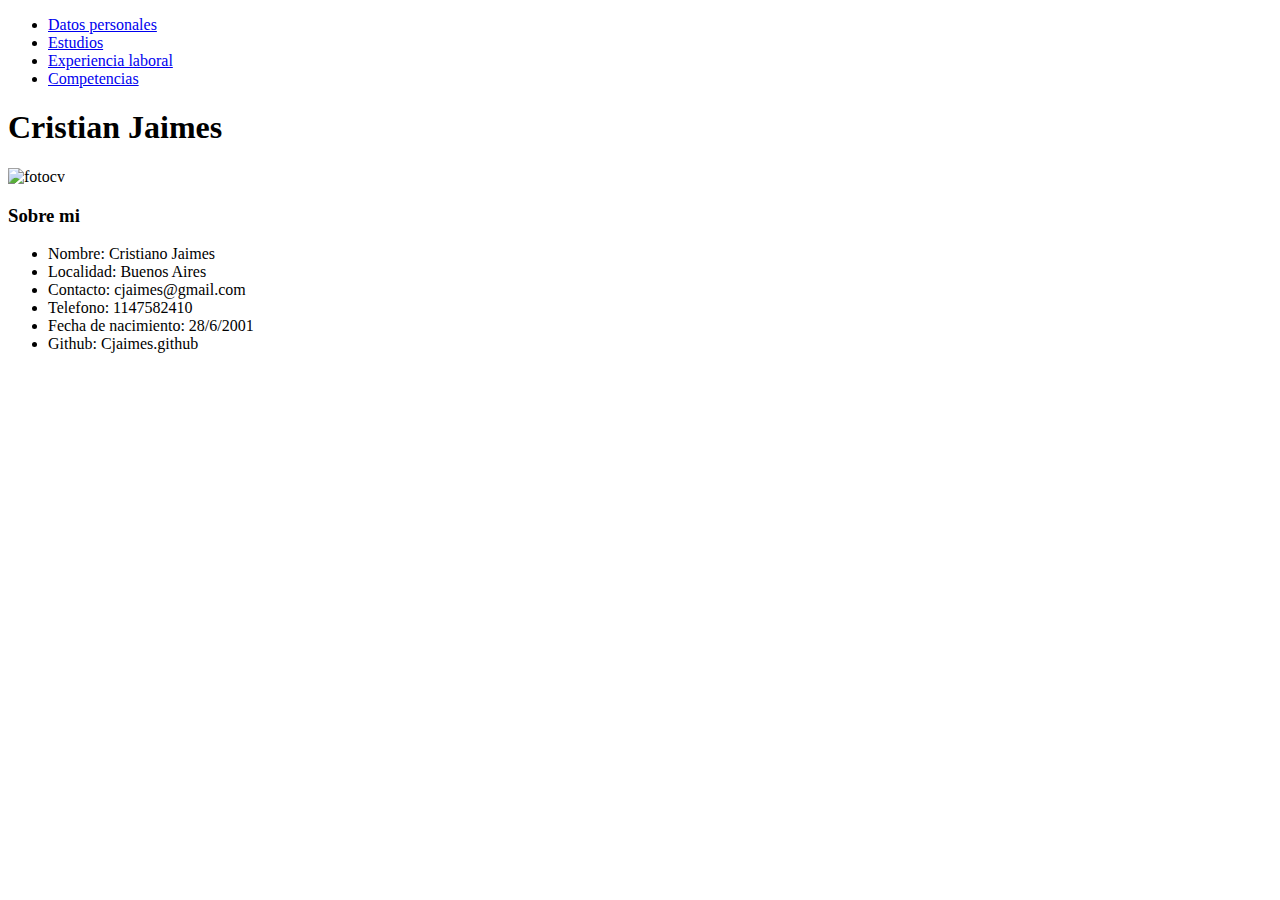
==== index.html @ 922b1c63 "version1" ====
<!DOCTYPE html>
<html lang="en">
<head>
    <meta charset="UTF-8">
    <meta http-equiv="X-UA-Compatible" content="IE=edge">
    <meta name="viewport" content="width=device-width, initial-scale=1.0">
    <title>CV</title>
</head>
<body>
    <header>
        <ul>
            <li> <a href="./index.html">Datos personales</a></li>
            <li> <a href="./estudios.html">Estudios</a> </li>
            <li> <a href="./experiencia_laboral.html">Experiencia laboral</a></li>
            <li> <a href="competencias.html">Competencias</a></li>
        </ul>
    </header>
    <h1>Cristian Jaimes</h1>
    <img src="./assets/img/fotocv.jfif" alt="fotocv">
    <h3>Sobre mi</h3>
        <ul>
            <li>Nombre: Cristiano Jaimes</li>
            <li>Localidad: Buenos Aires</li>
            <li>Contacto: cjaimes@gmail.com</li>
            <li>Telefono: 1147582410</li>
            <li>Fecha de nacimiento: 28/6/2001</li>
            <li>Github: Cjaimes.github</li>
        </ul>
    
</body>
</html>
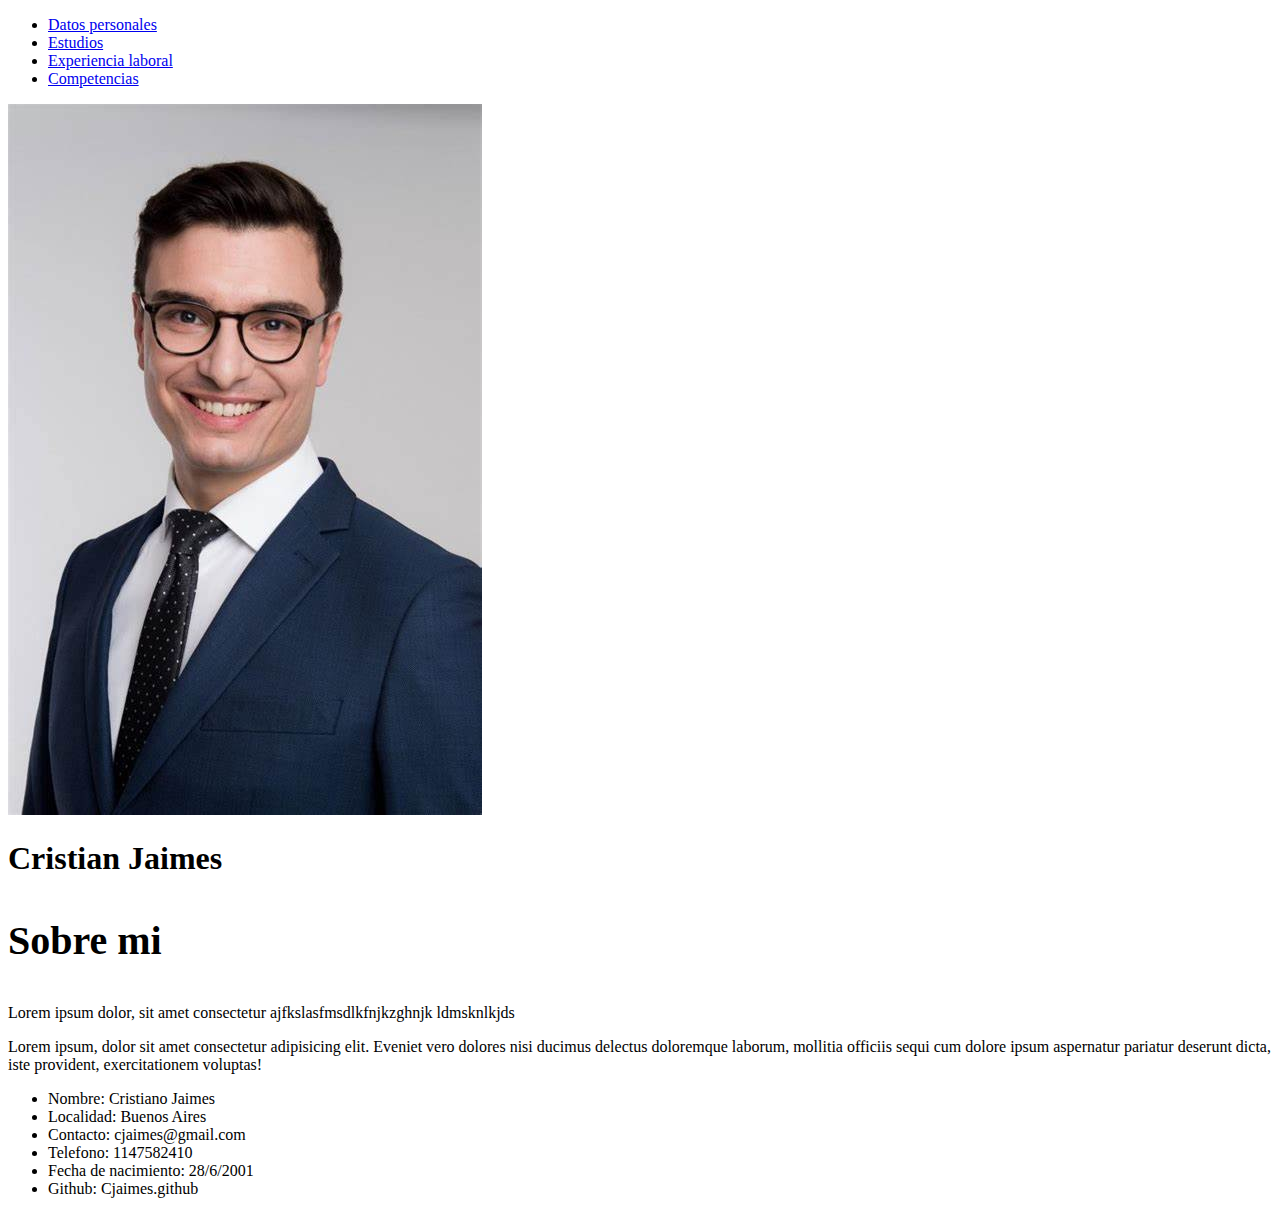
==== commit 8bd32c7a: "agregado de css" ====
--- a/index.html
+++ b/index.html
@@ -4,27 +4,34 @@
     <meta charset="UTF-8">
     <meta http-equiv="X-UA-Compatible" content="IE=edge">
     <meta name="viewport" content="width=device-width, initial-scale=1.0">
+    <link rel="stylesheet" href="./css/styles.css">
     <title>CV</title>
 </head>
 <body>
     <header>
-        <ul>
-            <li> <a href="./index.html">Datos personales</a></li>
-            <li> <a href="./estudios.html">Estudios</a> </li>
-            <li> <a href="./experiencia_laboral.html">Experiencia laboral</a></li>
-            <li> <a href="competencias.html">Competencias</a></li>
+        <ul class="nav">
+            <li class="nav"> <a href="./index.html">Datos personales</a></li>
+            <li class="nav"> <a href="./estudios.html">Estudios</a> </li>
+            <li class="nav"> <a href="./experiencia_laboral.html">Experiencia laboral</a></li>
+            <li class="nav"> <a href="competencias.html">Competencias</a></li>
         </ul>
     </header>
-    <h1>Cristian Jaimes</h1>
-    <img src="./assets/img/fotocv.jfif" alt="fotocv">
-    <h3>Sobre mi</h3>
-        <ul>
-            <li>Nombre: Cristiano Jaimes</li>
-            <li>Localidad: Buenos Aires</li>
-            <li>Contacto: cjaimes@gmail.com</li>
-            <li>Telefono: 1147582410</li>
-            <li>Fecha de nacimiento: 28/6/2001</li>
-            <li>Github: Cjaimes.github</li>
+    <div class="cabeza">
+        <img class="foto" src="./assets/img/fotocv.jfif" alt="fotocv">
+        <div class="titulo">
+            <h1 >Cristian Jaimes</h1>
+        </div>
+    </div>
+    <h3 style="font-size: 2.5rem; font-weight: 600;">Sobre mi</h3>
+        <p class="estilorojo">Lorem ipsum dolor, sit amet consectetur ajfkslasfmsdlkfnjkzghnjk ldmsknlkjds </p>
+        <p class="estiloazul">Lorem ipsum, dolor sit amet consectetur adipisicing elit. Eveniet vero dolores nisi ducimus delectus doloremque laborum, mollitia officiis sequi cum dolore ipsum aspernatur pariatur deserunt dicta, iste provident, exercitationem voluptas!</p>
+        <ul class="datos">
+            <li class="pad">Nombre: Cristiano Jaimes</li>
+            <li class="pad">Localidad: Buenos Aires</li>
+            <li class="pad">Contacto: cjaimes@gmail.com</li>
+            <li class="pad">Telefono: 1147582410</li>
+            <li class="pad">Fecha de nacimiento: 28/6/2001</li>
+            <li class="pad">Github: Cjaimes.github</li>
         </ul>
     
 </body>
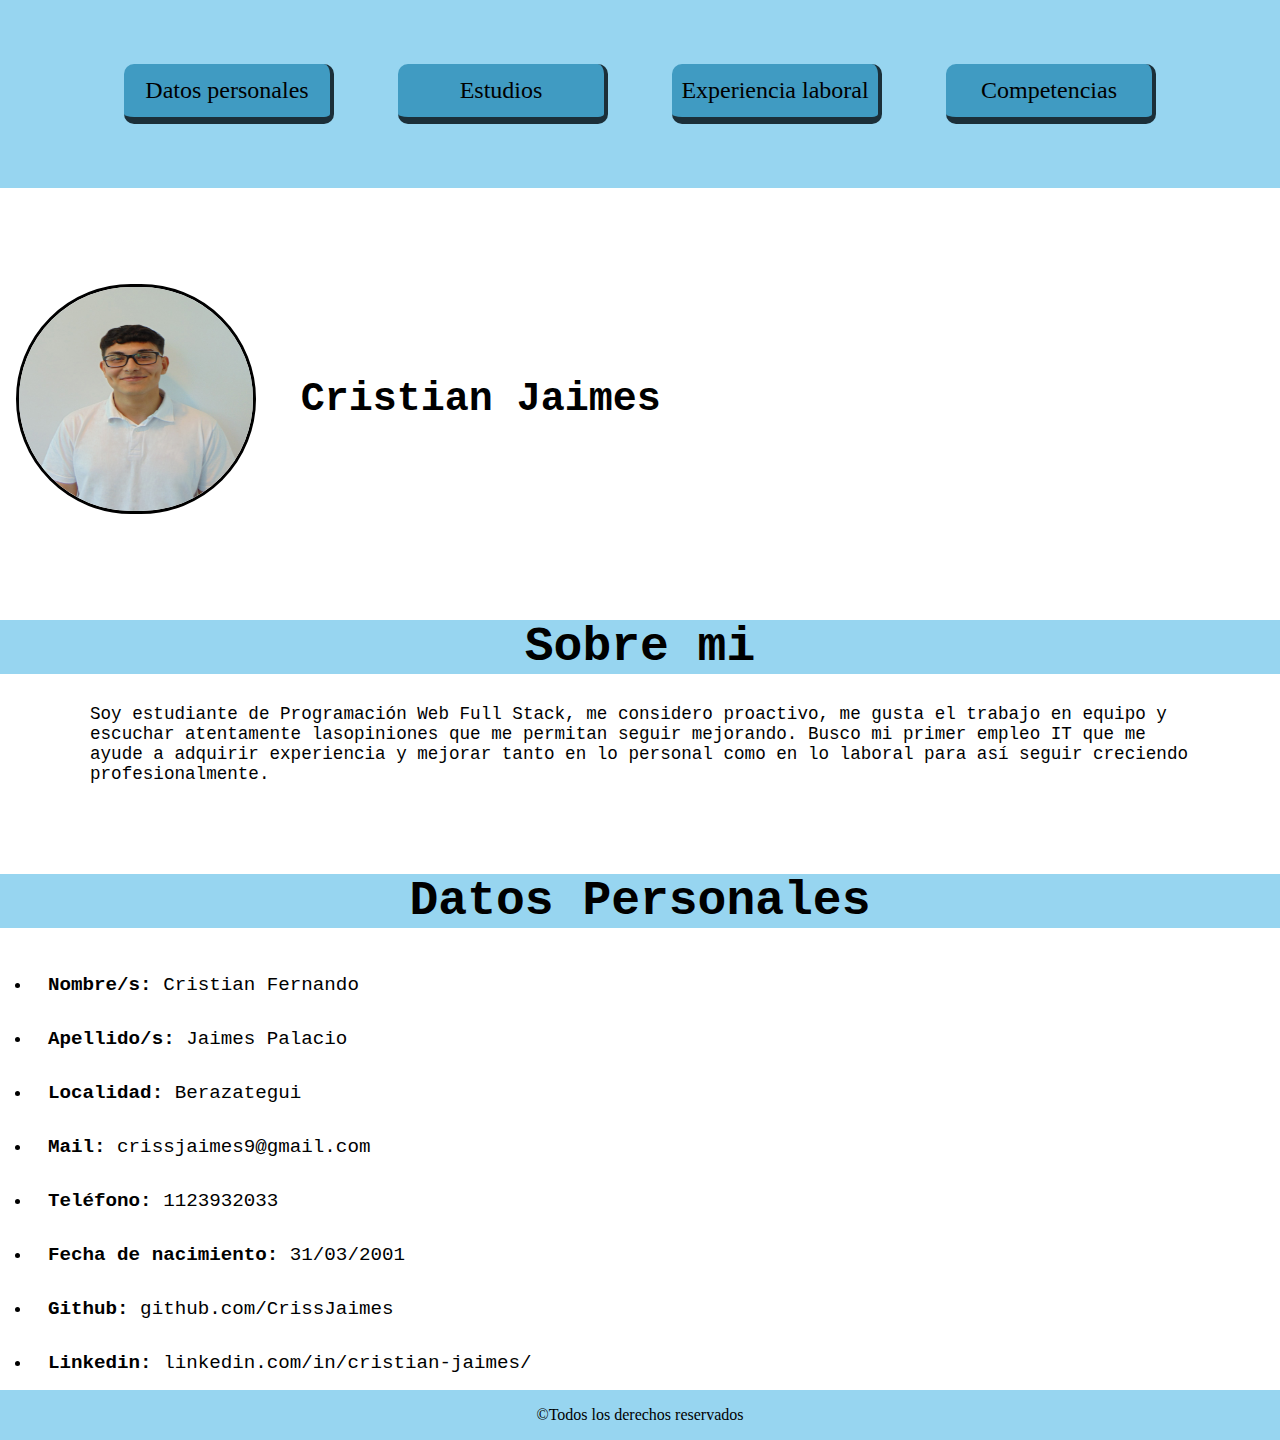
==== commit 06a55e48: "confección de la página web del prototipado de figma, con agregados de responsive" ====
--- a/index.html
+++ b/index.html
@@ -5,34 +5,48 @@
     <meta http-equiv="X-UA-Compatible" content="IE=edge">
     <meta name="viewport" content="width=device-width, initial-scale=1.0">
     <link rel="stylesheet" href="./css/styles.css">
-    <title>CV</title>
+    <title>Cv - Datos Personales</title>
 </head>
 <body>
     <header>
         <ul class="nav">
-            <li class="nav"> <a href="./index.html">Datos personales</a></li>
-            <li class="nav"> <a href="./estudios.html">Estudios</a> </li>
-            <li class="nav"> <a href="./experiencia_laboral.html">Experiencia laboral</a></li>
-            <li class="nav"> <a href="competencias.html">Competencias</a></li>
+            <li class="nav"> <a class="btn-nav" href="./index.html">Datos personales</a></li>
+            <li class="nav"> <a class="btn-nav" href="./estudios.html">Estudios</a> </li>
+            <li class="nav"> <a class="btn-nav" href="./experiencia_laboral.html">Experiencia laboral</a></li>
+            <li class="nav"> <a class="btn-nav" href="competencias.html">Competencias</a></li>
         </ul>
     </header>
     <div class="cabeza">
-        <img class="foto" src="./assets/img/fotocv.jfif" alt="fotocv">
+        <img class="foto" src="./assets/img/CristianJaimes.jpg" alt="fotocv">
         <div class="titulo">
-            <h1 >Cristian Jaimes</h1>
+            <h1 class="nombre" >Cristian Jaimes</h1>
         </div>
     </div>
-    <h3 style="font-size: 2.5rem; font-weight: 600;">Sobre mi</h3>
-        <p class="estilorojo">Lorem ipsum dolor, sit amet consectetur ajfkslasfmsdlkfnjkzghnjk ldmsknlkjds </p>
-        <p class="estiloazul">Lorem ipsum, dolor sit amet consectetur adipisicing elit. Eveniet vero dolores nisi ducimus delectus doloremque laborum, mollitia officiis sequi cum dolore ipsum aspernatur pariatur deserunt dicta, iste provident, exercitationem voluptas!</p>
-        <ul class="datos">
-            <li class="pad">Nombre: Cristiano Jaimes</li>
-            <li class="pad">Localidad: Buenos Aires</li>
-            <li class="pad">Contacto: cjaimes@gmail.com</li>
-            <li class="pad">Telefono: 1147582410</li>
-            <li class="pad">Fecha de nacimiento: 28/6/2001</li>
-            <li class="pad">Github: Cjaimes.github</li>
-        </ul>
-    
+    <div>
+        <div class="div-subtittle">
+            <h3 class="subtittle-sobremi"> Sobre mi</h3>
+        </div>
+            
+            <p class="sobremi">Soy estudiante de Programación Web Full Stack, me considero proactivo, 
+                me gusta el trabajo en equipo y escuchar atentamente lasopiniones que me permitan seguir mejorando.
+                Busco mi primer empleo IT que me ayude a adquirir experiencia y mejorar tanto en lo personal como
+                en lo laboral para así seguir creciendo profesionalmente. </p>
+            <ul class="datos">
+                <div class="div-subtittle">
+                    <h3 class="subtittle-sobremi"> Datos Personales </h3>
+                </div>
+                    <li class="pad"> <b> Nombre/s:</b>  Cristian Fernando</li>
+                    <li class="pad"><b> Apellido/s:</b> Jaimes Palacio</li>
+                    <li class="pad"><b>Localidad:</b> Berazategui</li>
+                    <li class="pad"><b>Mail:</b> crissjaimes9@gmail.com</li>
+                    <li class="pad"><b>Teléfono: </b>1123932033</li>
+                    <li class="pad"><b>Fecha de nacimiento:</b> 31/03/2001</li>
+                    <li class="pad"><b>Github:</b> github.com/CrissJaimes</li>
+                    <li class="pad"><b>Linkedin:</b> linkedin.com/in/cristian-jaimes/</li>
+            </ul>
+    </div>
+    <footer>
+        &copy; <span>Todos los derechos reservados</span>
+    </footer>
 </body>
 </html>--- a/css/styles.css
+++ b/css/styles.css
@@ -0,0 +1,283 @@
+* {
+    Margin:0;
+    padding:0;
+    box-sizing: border-box;
+}
+
+header{
+    margin-bottom: 80px;
+}
+
+.nombre{
+    display: inline;
+    font-family: 'Courier New', Courier, monospace;
+    font-size: 2.5rem;
+    padding-left: 1.8rem;
+}
+
+
+
+.nav{
+    display: flex;
+    justify-content: center ;
+    padding: 2rem;
+    font-size: 1.8rem;
+    background-color: #97D5F0;
+}
+
+
+/*a:hover{
+    font-size: 2rem;
+    color: rgb(27, 110, 219);
+}*/
+
+/*img{
+    display: inline;
+    width: 150px;
+    height: auto;
+    border-radius: 2rem;
+}*/
+.foto{
+    display: flex;
+    align-items: center;
+    width: 240px;
+    height: 230px;
+    left: 428px;
+    top: 298px;
+    border-radius: 120px;
+    margin: 1rem;
+    border-style: solid;
+}
+
+.datos{
+    font-family: 'Courier New', Courier, monospace;
+    font-size: 1.2rem;
+}
+
+.pad{
+    padding: 1rem;
+    margin-left: 2rem;
+}
+
+/*.titulo{
+    display: grid;
+}*/
+
+.cabeza{
+    display:flex;
+    justify-content: left;
+    align-items: center;
+}
+
+footer{
+    display: flex;
+    justify-content: center;
+    align-items: center;
+    background-color: #97D5F0;
+    height: 50px;
+}
+
+.btn-nav{
+    display: flex;
+    justify-content: center;
+    align-items: center;
+    text-decoration: none;
+    color: black;
+    width: 210px;
+    height: 60px;
+    background: #409BC2;
+    border-width: 0px 4px 7px 0px;
+    border-style: solid;
+    border-color: rgba(16, 15, 16, 0.77);
+    border-radius: 10px;
+    font-size: 1.5rem;
+}
+
+.btn-nav:hover{
+    width: 220px;
+    height: 70px;
+    color: aliceblue;
+}
+
+.subtittle-sobremi{
+    display: flex;
+    justify-content: center;
+    align-items: center;
+    font-size: 3rem;
+    font-family: 'Courier New', Courier, monospace;
+}
+
+
+
+.sobremi{
+    display: flex;
+    justify-content: center;
+    font-size: 1.1rem;
+    font-family: 'Courier New', Courier, monospace;
+    margin-left: 90px;
+    margin-right: 90px;
+}
+
+.div-subtittle{
+    margin-top: 90px;
+    margin-bottom: 30px;
+    border-top: black;
+    border-bottom: black;
+    background-color: #97D5F0;
+    
+}
+
+.foto-libros{
+    height: 280px;
+    margin-left: 50px;
+    border-color: black;
+    border-style: solid;
+    border-radius: 80px;
+}
+
+.estudios{
+    display: flex;
+    justify-content: center;
+    align-items: center;
+    text-align: center;
+    margin-left: 100px;
+    font-size: 1.3rem;
+    font-family: 'Courier New', Courier, monospace;
+}
+
+.explaboral{
+    margin-left: 100px;
+    font-size: 1.3rem;
+    font-family: 'Courier New', Courier, monospace;
+}
+
+.habilidadesblandas{
+    border-style: solid;
+    display: flex;
+    justify-content: flex-start;
+    font-size: 1.4rem;
+    font-family: 'Courier New', Courier, monospace;
+    margin: 1.5rem;
+    padding: 1.5rem;
+    width: fit-content;
+    border-radius: 50px;
+    background-color: #BCEFF2;
+}
+
+.habilidadestecnicas{
+    border-style: solid;
+    display: flex;
+    justify-content: flex-end;
+    font-size: 1.4rem;
+    font-family: 'Courier New', Courier, monospace;
+    margin: 1.5rem;
+    padding: 1.5rem;
+    width: fit-content;
+    border-radius: 50px;
+    background-color: #BCEFF2;
+}
+
+.competencias{
+    display: flex;
+    justify-content: space-around;
+}
+
+/* MEDIA QUERIS PARA CELULAR*/
+
+@media (max-width: 768px) {
+
+    .nav{
+        display: block;
+        font-size: 1rem;
+        padding: 0.5rem;
+    }
+
+    .btn-nav{
+        font-size: 1rem;
+        width: 138px;
+        height: 40px;
+    }
+
+    .foto{
+    
+        
+        width: 190px;
+        height: 190px;
+        border-radius: 90px;
+        margin: 0.3rem;
+    }
+
+    .nombre{
+        display: flex;
+        font-family: 'Courier New', Courier, monospace;
+        font-size: 2rem;
+        padding-left: 1.5rem;
+    }
+
+    .subtittle-sobremi{
+        font-size: 2.3rem;
+    }
+    
+    .sobremi{
+        font-size: 1.1rem;
+        margin-left: 20px;
+        margin-right: 20px;
+    }
+
+    .datos{
+        font-size: 1rem;
+    }
+
+    .pad{
+        padding: 1rem;
+        margin-left: 1.2rem;
+    }
+
+    /* ESTUDIOS*/
+
+    .foto-libros{
+        height: 100px;
+        margin-left: 10px;
+        border-radius: 80px;
+    }
+
+    .estudios{
+        display: flex;
+        justify-content: center;
+        align-items: center;
+        text-align: center;
+        margin-left: 10px;
+        font-size: 1rem;
+        padding-right: 1.2rem;
+        padding-left: 0.2rem;
+    }
+
+    /*EXPERIENCIA LABORAL*/
+
+    .explaboral{
+        margin-left: 60px;
+        font-size: 1.4rem;
+    }
+
+    h3{
+        font-size: 1.5rem;
+    }
+
+    /* Competencias*/
+
+    .habilidadesblandas{
+        font-size: 2.3rem;
+        margin: 1.5rem;
+        padding: 1.5rem;
+    }
+    
+    .habilidadestecnicas{
+        font-size: 2.3rem;
+        margin: 1.5rem;
+        padding: 1.5rem;
+    }
+    
+    .competencias{
+        display: block;
+    }
+}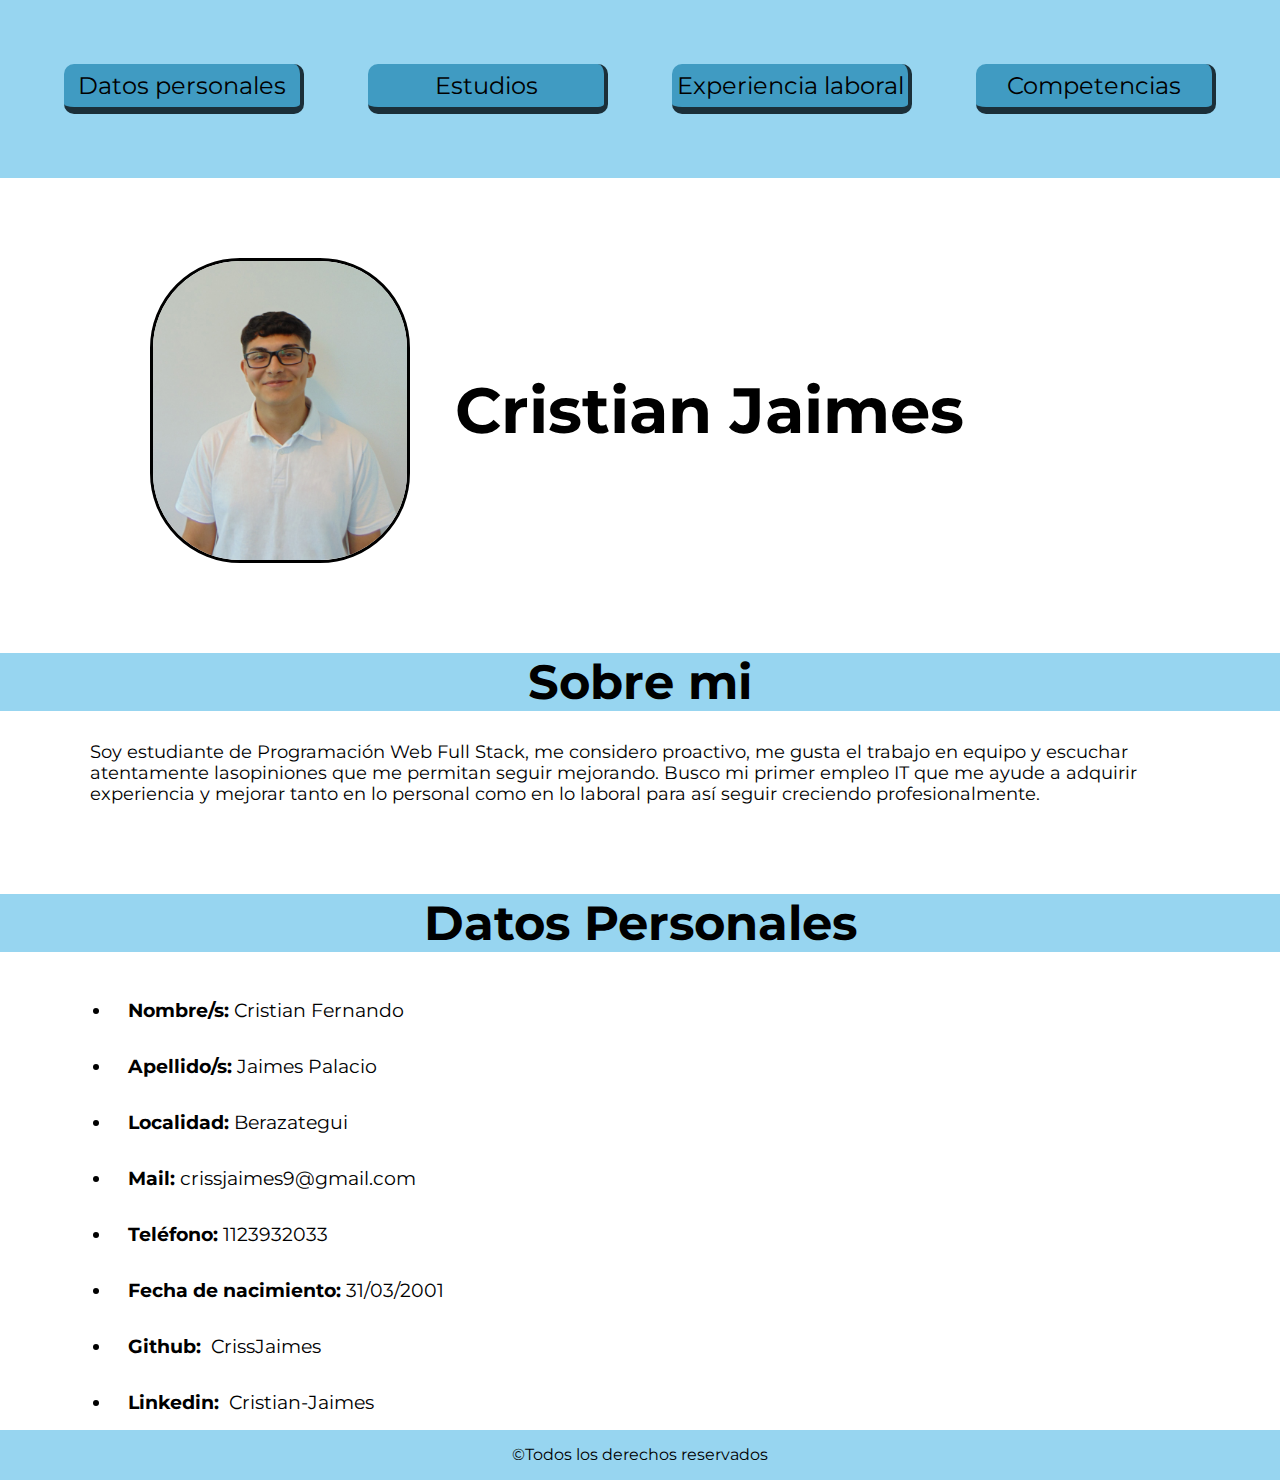
==== commit 60ea35f8: "Agregado del menú hamburguesa y arreglos" ====
--- a/index.html
+++ b/index.html
@@ -9,12 +9,16 @@
 </head>
 <body>
     <header>
-        <ul class="nav">
-            <li class="nav"> <a class="btn-nav" href="./index.html">Datos personales</a></li>
-            <li class="nav"> <a class="btn-nav" href="./estudios.html">Estudios</a> </li>
-            <li class="nav"> <a class="btn-nav" href="./experiencia_laboral.html">Experiencia laboral</a></li>
-            <li class="nav"> <a class="btn-nav" href="competencias.html">Competencias</a></li>
-        </ul>
+        <nav>
+            <input type="checkbox" id="menu">
+            <label for="menu"> ☰ </label>
+                <ul class="nav">
+                    <li class="nav"> <a class="btn-nav" href="./index.html">Datos personales</a></li>
+                    <li class="nav"> <a class="btn-nav" href="./estudios.html">Estudios</a> </li>
+                    <li class="nav"> <a class="btn-nav" href="./experiencia_laboral.html">Experiencia laboral</a></li>
+                    <li class="nav"> <a class="btn-nav" href="competencias.html">Competencias</a></li>
+                </ul>
+        </nav>
     </header>
     <div class="cabeza">
         <img class="foto" src="./assets/img/CristianJaimes.jpg" alt="fotocv">
@@ -41,8 +45,8 @@
                     <li class="pad"><b>Mail:</b> crissjaimes9@gmail.com</li>
                     <li class="pad"><b>Teléfono: </b>1123932033</li>
                     <li class="pad"><b>Fecha de nacimiento:</b> 31/03/2001</li>
-                    <li class="pad"><b>Github:</b> github.com/CrissJaimes</li>
-                    <li class="pad"><b>Linkedin:</b> linkedin.com/in/cristian-jaimes/</li>
+                    <li class="pad"><b>Github:</b><a href="github.com/CrissJaimes">CrissJaimes</a></li>
+                    <li class="pad"><b>Linkedin:</b><a href="linkedin.com/in/cristian-jaimes/">Cristian-Jaimes</a></li>
             </ul>
     </div>
     <footer>
--- a/css/styles.css
+++ b/css/styles.css
@@ -1,18 +1,29 @@
+@import url('https://fonts.googleapis.com/css2?family=Montserrat:ital,wght@0,100;0,200;0,300;0,400;0,500;0,600;0,700;0,800;1,100;1,200;1,300;1,400;1,500;1,600;1,700;1,800&display=swap');
+
 * {
     Margin:0;
     padding:0;
     box-sizing: border-box;
+    font-family: 'Montserrat',sans-serif;
+}
+
+input, label{
+    display: none;
 }
 
 header{
     margin-bottom: 80px;
 }
 
+nav{
+    background-color: #97D5F0;
+}
+
 .nombre{
     display: inline;
-    font-family: 'Courier New', Courier, monospace;
-    font-size: 2.5rem;
-    padding-left: 1.8rem;
+    font-size: 4rem;
+    padding-left: 2.2rem;
+    text-align: center;
 }
 
 
@@ -24,7 +35,6 @@
     font-size: 1.8rem;
     background-color: #97D5F0;
 }
-
 
 /*a:hover{
     font-size: 2rem;
@@ -40,25 +50,30 @@
 .foto{
     display: flex;
     align-items: center;
-    width: 240px;
-    height: 230px;
-    left: 428px;
-    top: 298px;
-    border-radius: 120px;
-    margin: 1rem;
+    width: 260px;
+    border-radius: 90px;
+    margin: 0 10px 0 150px;
     border-style: solid;
 }
 
 .datos{
-    font-family: 'Courier New', Courier, monospace;
     font-size: 1.2rem;
 }
 
 .pad{
     padding: 1rem;
-    margin-left: 2rem;
-}
-
+    margin-left: 7rem;
+}
+.pad a{
+    text-decoration: none;
+    color:black;
+    padding-left: 10px;
+}
+
+.pad a:hover{
+    color: rgb(39, 150, 214);
+    font-size: 1.3rem;
+}
 /*.titulo{
     display: grid;
 }*/
@@ -83,8 +98,8 @@
     align-items: center;
     text-decoration: none;
     color: black;
-    width: 210px;
-    height: 60px;
+    width: 240px;
+    height: 50px;
     background: #409BC2;
     border-width: 0px 4px 7px 0px;
     border-style: solid;
@@ -94,8 +109,8 @@
 }
 
 .btn-nav:hover{
-    width: 220px;
-    height: 70px;
+    width: 250px;
+    height: 60px;
     color: aliceblue;
 }
 
@@ -104,7 +119,6 @@
     justify-content: center;
     align-items: center;
     font-size: 3rem;
-    font-family: 'Courier New', Courier, monospace;
 }
 
 
@@ -113,7 +127,6 @@
     display: flex;
     justify-content: center;
     font-size: 1.1rem;
-    font-family: 'Courier New', Courier, monospace;
     margin-left: 90px;
     margin-right: 90px;
 }
@@ -142,13 +155,12 @@
     text-align: center;
     margin-left: 100px;
     font-size: 1.3rem;
-    font-family: 'Courier New', Courier, monospace;
 }
 
 .explaboral{
     margin-left: 100px;
     font-size: 1.3rem;
-    font-family: 'Courier New', Courier, monospace;
+
 }
 
 .habilidadesblandas{
@@ -156,7 +168,6 @@
     display: flex;
     justify-content: flex-start;
     font-size: 1.4rem;
-    font-family: 'Courier New', Courier, monospace;
     margin: 1.5rem;
     padding: 1.5rem;
     width: fit-content;
@@ -169,7 +180,6 @@
     display: flex;
     justify-content: flex-end;
     font-size: 1.4rem;
-    font-family: 'Courier New', Courier, monospace;
     margin: 1.5rem;
     padding: 1.5rem;
     width: fit-content;
@@ -186,21 +196,29 @@
 
 @media (max-width: 768px) {
 
+    nav{
+        padding: 10px 0 10px 0;
+    }
+
     .nav{
-        display: block;
         font-size: 1rem;
         padding: 0.5rem;
     }
 
+
     .btn-nav{
         font-size: 1rem;
-        width: 138px;
+        width: 175px;
         height: 40px;
     }
 
+    .btn-nav:hover{
+        width: 170px;
+        height: 55px;
+    }
+
+
     .foto{
-    
-        
         width: 190px;
         height: 190px;
         border-radius: 90px;
@@ -209,7 +227,6 @@
 
     .nombre{
         display: flex;
-        font-family: 'Courier New', Courier, monospace;
         font-size: 2rem;
         padding-left: 1.5rem;
     }
@@ -256,14 +273,14 @@
 
     .explaboral{
         margin-left: 60px;
-        font-size: 1.4rem;
+        font-size: 1.2rem;
     }
 
     h3{
         font-size: 1.5rem;
     }
 
-    /* Competencias*/
+    /* COMPETENCIAS*/
 
     .habilidadesblandas{
         font-size: 2.3rem;
@@ -280,4 +297,52 @@
     .competencias{
         display: block;
     }
-}+        
+/*--------------------- MENÚ HAMBURGUESA ----------------*/
+
+    input:checked ~ ul{ /*muestra todas el contenido de todas las etiquetas ul */
+        display:none;
+    }
+    
+    
+    input:checked ~ label { /*muestra todo el contenido de todas las etiquetas label */
+        background: #aee3ec;
+    }
+    
+    nav .nav {
+        display: flex;
+        flex-direction: column;
+        align-items: center;
+    }
+    li {/*elimina el margen  de cada botón */
+        margin: 0px;
+        text-align: left;
+        display: block;
+        
+    }
+    
+    
+    label { /* dibuja la etiqueta ☰  con formato botón */
+        box-sizing: border-box;
+        display: block;
+        border: 1px solid black;
+        border-radius: 5px;
+        width: 30px;
+        height: 30px;
+        line-height: 30px;
+        font-weight: bold;
+        text-align: center;
+        user-select: none;
+        background-color: rgb(161, 224, 226);
+        margin-left: 91%;
+        z-index: 1;
+    }
+    
+    
+    
+    ul li a{
+        text-decoration: none;
+        color: black;
+    }
+
+}
